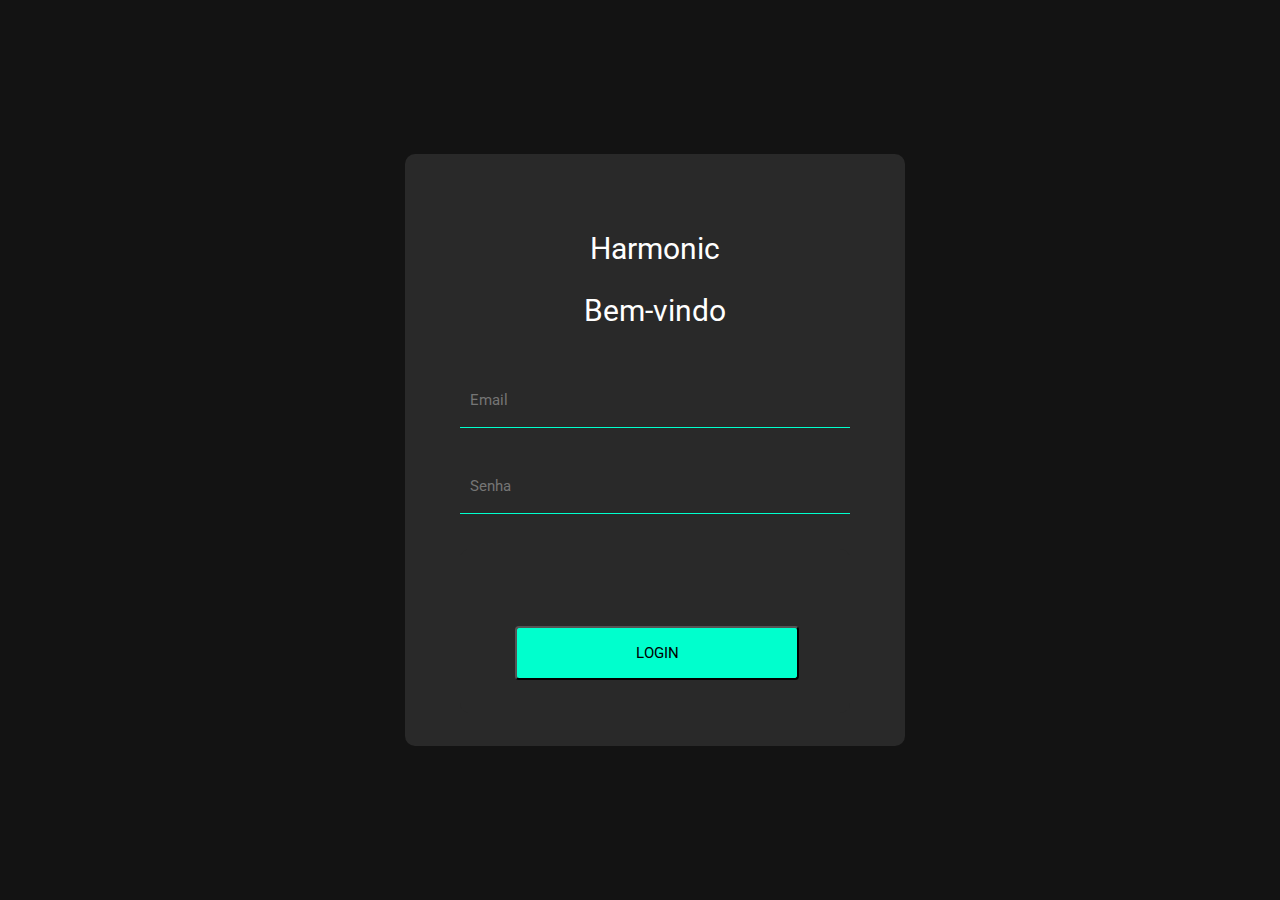
==== login.html @ 8aaf05d6 "primeiro" ====
<!DOCTYPE html>
<html lang="pt-br">
  <head>
    <meta charset="UTF-8" />
    <meta name="viewport" content="width=device-width, initial-scale=1.0" />
    <title>Harmonic Music</title>
    <meta name="description" content="Harmonic Music. Seu site de Músicas" />
    <meta name="author" content="Adrian Melo" />
    <link rel="preconnect" href="https://fonts.googleapis.com" />
    <link rel="preconnect" href="https://fonts.gstatic.com" crossorigin />
    <link
      href="https://fonts.googleapis.com/css2?family=Montserrat:ital,wght@0,100..900;1,100..900&family=Roboto:ital,wght@0,100;0,300;0,400;0,500;0,700;0,900;1,100;1,300;1,400;1,500;1,700;1,900&display=swap"
      rel="stylesheet"
    />
    <link rel="icon" href="" />
    <link rel="stylesheet" href="css/generos.css" />
    <link rel="stylesheet" href="css/bootstrap.min.css" />
    <link
      rel="stylesheet"
      href="https://cdn.jsdelivr.net/npm/bootstrap-icons@1.11.3/font/bootstrap-icons.min.css"
    />
    <link rel="stylesheet" href="/css/login.css">
    <link rel="stylesheet" href="css/fontes.css" />
  </head>
  <body>
    <div class="container-login100">
      <div class="wrap-login100">
        <form action="" method="post" class="login100-form">
          <span class="login100-form-title p-b-26">Harmonic</span>
          <span class="login100-form-title p-b-48">Bem-vindo</span>
          <div class="wrap-input100 validate-input">
            <input
              type="text"
              class="input100"
              name="email"
              placeholder="Email"
            />
          </div>
          <div class="wrap-input100 validate-input">
            <input
              type="password"
              class="input100"
              name="senha"
              placeholder="Senha"
            />
          </div>

          <div class="container-login100-form-btn">
            <div class="wrap-login100">
            <button class="login100-form-btn">Login</button>
            </div>
          </div>
        </form>
      </div>
    </div>
  </body>
</html>
---- css/generos.css ----
.ag-format-container {
    width: 1142px;
    margin: 0 auto;
  }
  
  
  body {
    background-color: #000;
  }
  .ag-courses_box {
    display: -webkit-box;
    display: -ms-flexbox;
    display: flex;
    -webkit-box-align: start;
    -ms-flex-align: start;
    align-items: flex-start;
    -ms-flex-wrap: wrap;
    flex-wrap: wrap;
  
    padding: 50px 0;
  }
  .ag-courses_item {
    -ms-flex-preferred-size: calc(33.33333% - 30px);
    flex-basis: calc(33.33333% - 30px);
  
    margin: 0 15px 30px;
  
    overflow: hidden;
  
    border-radius: 28px;
  }
  .ag-courses-item_link {
    display: block;
    padding: 30px 20px;
    background-color: #121212;
  
    overflow: hidden;
  
    position: relative;
  }
  .ag-courses-item_link:hover,
  .ag-courses-item_link:hover .ag-courses-item_date {
    text-decoration: none;
    color: #FFF;
  }
  .ag-courses-item_link:hover .ag-courses-item_bg {
    -webkit-transform: scale(10);
    -ms-transform: scale(10);
    transform: scale(10);
  }
  .ag-courses-item_title {
    min-height: 87px;
    margin: 0 0 25px;
  
    overflow: hidden;
  
    font-weight: bold;
    font-size: 30px;
    color: #FFF;
  
    z-index: 2;
    position: relative;
  }
  .ag-courses-item_date-box {
    font-size: 18px;
    color: #FFF;
  
    z-index: 2;
    position: relative;
  }
  .ag-courses-item_date {
    font-weight: bold;
    color: #f9b234;
  
    -webkit-transition: color .5s ease;
    -o-transition: color .5s ease;
    transition: color .5s ease
  }
  .ag-courses-item_bg {
    height: 128px;
    width: 128px;
    background-color: #f9b234;
  
    z-index: 1;
    position: absolute;
    top: -75px;
    right: -75px;
  
    border-radius: 50%;
  
    -webkit-transition: all .5s ease;
    -o-transition: all .5s ease;
    transition: all .5s ease;
  }
  .ag-courses_item:nth-child(2n) .ag-courses-item_bg {
    background-color: #3ecd5e;
  }
  .ag-courses_item:nth-child(3n) .ag-courses-item_bg {
    background-color: #e44002;
  }
  .ag-courses_item:nth-child(4n) .ag-courses-item_bg {
    background-color: #952aff;
  }
  .ag-courses_item:nth-child(5n) .ag-courses-item_bg {
    background-color: #cd3e94;
  }
  .ag-courses_item:nth-child(6n) .ag-courses-item_bg {
    background-color: #4c49ea;
  }
  
  
  
  @media only screen and (max-width: 979px) {
    .ag-courses_item {
      -ms-flex-preferred-size: calc(50% - 30px);
      flex-basis: calc(50% - 30px);
    }
    .ag-courses-item_title {
      font-size: 24px;
    }
  }
  
  @media only screen and (max-width: 767px) {
    .ag-format-container {
      width: 96%;
    }
  
  }
  @media only screen and (max-width: 639px) {
    .ag-courses_item {
      -ms-flex-preferred-size: 100%;
      flex-basis: 100%;
    }
    .ag-courses-item_title {
      min-height: 72px;
      line-height: 1;
  
      font-size: 24px;
    }
    .ag-courses-item_link {
      padding: 22px 40px;
    }
    .ag-courses-item_date-box {
      font-size: 16px;
    }
  }
---- css/login.css ----
* {
    margin: 0px;
    padding: 0px;
    box-sizing: border-box;
}

.container-login100 {
    width: 100%;
    min-height: 100vh;
    display: -webkit-box;
    display: -webkit-flex;
    display: -moz-box;
    display: -ms-flexbox;
    display: flex;
    flex-wrap: wrap;
    justify-content: center;
    align-items: center;
    padding: 0 15px;
    background: #131313;
}

.wrap-login100 {
    width: 390px;
    background: #292929;
    border-radius: 10px;
    overflow: hidden;
    padding: 77px 55px 33px 55px;
    /* Removendo as sombras que estão causando o problema */
    box-shadow: none; /* Remove a sombra padrão */
    -moz-box-shadow: none; /* Remove a sombra no Firefox */
    -webkit-box-shadow: none; /* Remove a sombra no Webkit (Chrome, Safari) */
    -o-box-shadow: none; /* Remove a sombra no Opera */
    -ms-box-shadow: none; /* Remove a sombra no Internet Explorer */
}

.login100-form {
    width: 100%;
}

form {
    display: block;
    margin-top: 0em;
    unicode-bidi: isolate;
}

.login100-form-title {
    display: block;
    font-size: 30px;
    color: #ffffff;
    line-height: 1.2;
    text-align: center;
}
.p-b-26 {
    padding-bottom: 26px;
}
* {
    margin: 0px;
    padding: 0px;
    box-sizing: border-box;
}
*, ::after, ::before {
    box-sizing: inherit;
}

.p-b-48 {
    padding-bottom: 48px;
}
* {
    margin: 0px;
    padding: 0px;
    box-sizing: border-box;
}
*, ::after, ::before {
    box-sizing: inherit;
}

.validate-input {
    position: relative;
    width: 100%;
}
.wrap-input100 {
    width: 100%;
    position: relative;
    border-bottom: 1px solid #00FFCD;
    margin-bottom: 35px;
    padding-bottom: 5px; /* Espaço inferior para a borda */
    display: flex; /* Usamos flexbox para alinhar itens dentro do container */
    align-items: center; /* Centraliza verticalmente o conteúdo */
    /* Removendo as sombras que estão causando o problema */
    box-shadow: none; /* Remove a sombra padrão */
    -moz-box-shadow: none; /* Remove a sombra no Firefox */
    -webkit-box-shadow: none; /* Remove a sombra no Webkit (Chrome, Safari) */
    -o-box-shadow: none; /* Remove a sombra no Opera */
    -ms-box-shadow: none; /* Remove a sombra no Internet Explorer */
}
* {
    margin: 0px;
    padding: 0px;
    box-sizing: border-box;
}
*, ::after, ::before {
    box-sizing: inherit;
}

div {
    display: block;
    unicode-bidi: isolate;
}

.input100 {
    font-size: 15px;
    color: #ffffff;
    line-height: 1.2;
    display: block;
    width: 100%;
    height: 45px;
    background: transparent;
    padding: 0 10px;
    border: none; /* Remove qualquer borda do input */
    outline: none; /* Remove a borda ao clicar no input */
    box-sizing: border-box; /* Inclui padding e borda no cálculo da largura e altura */
}


.container-login100-form-btn {
    display: -webkit-box;
    display: -webkit-flex;
    display: -moz-box;
    display: -ms-flexbox;
    display: flex;
    flex-wrap: wrap;
    justify-content: center;
    padding: 0px;
}
* {
    margin: 0px;
    padding: 0px;
    box-sizing: border-box;
}
*, ::after, ::before {
    box-sizing: inherit;
}

div {
    display: block;
    unicode-bidi: isolate;
}

.wrap-login100-form-btn {
    width: 100%;
    display: block;
    position: relative;
    z-index: 1;
    border-radius: 25px;
    overflow: hidden;
    margin: 0 auto;
}
* {
    margin: 0px;
    padding: 0px;
    box-sizing: border-box;
}
*, ::after, ::before {
    box-sizing: inherit;
}

div {
    display: block;
    unicode-bidi: isolate;
}

.login100-form-bgbtn {
    border-radius: 4px;
    position: absolute;
    z-index: -1;
    width: 300%;
    height: 100%;
    background: #a64bf4;
    background: -webkit-linear-gradient(right, #21d4fd, #b721ff, #21d4fd, #b721ff);
    background: -o-linear-gradient(right, #21d4fd, #b721ff, #21d4fd, #b721ff);
    background: -moz-linear-gradient(right, #21d4fd, #b721ff, #21d4fd, #b721ff);
    background: linear-gradient(right, #21d4fd, #b721ff, #21d4fd, #b721ff);
    top: 0;
    left: -100%;
    -webkit-transition: all 0.4s;
    -o-transition: all 0.4s;
    -moz-transition: all 0.4s;
    transition: all 0.4s;
}
* {
    margin: 0px;
    padding: 0px;
    box-sizing: border-box;
}
*, ::after, ::before {
    box-sizing: inherit;
}

div {
    display: block;
    unicode-bidi: isolate;
}


.login100-form-btn {
    border-radius: 4px;
    background-color: #00FFCD;
    font-size: 15px;
    color: #000000;
    line-height: 1.2;
    text-transform: uppercase;
    display: -webkit-box;
    display: -webkit-flex;
    display: -moz-box;
    display: -ms-flexbox;
    display: flex;
    justify-content: center;
    align-items: center;
    padding: 0px;
    width: 100%;
    height: 50px;
}
---- css/fontes.css ----
.navbar{
    font-family: "Montserrat", sans-serif;
  font-optical-sizing: auto;
  font-weight: weight;
  font-style: normal;
}
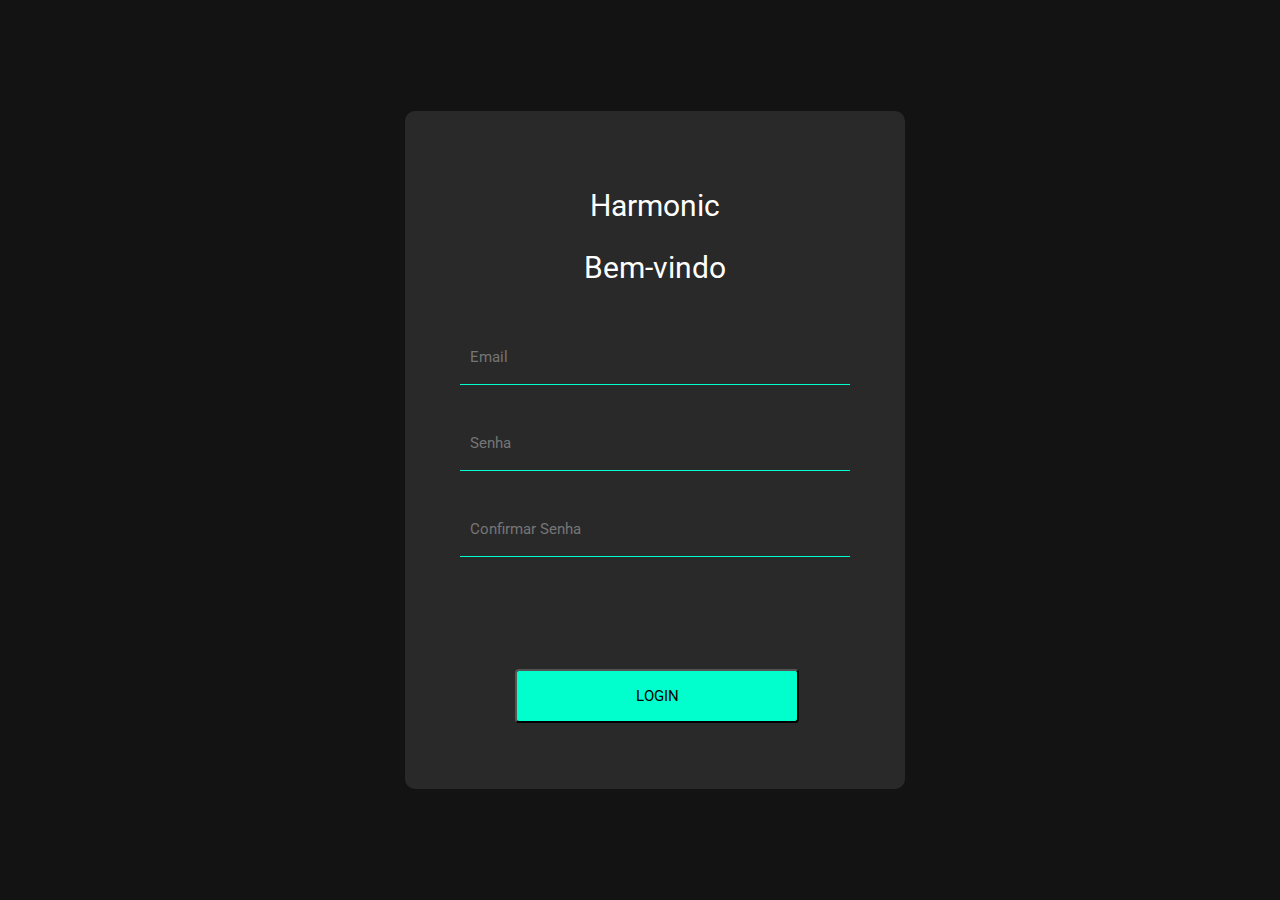
==== commit e014cd2d: "att login" ====
--- a/login.html
+++ b/login.html
@@ -45,6 +45,15 @@
             />
           </div>
 
+          <div class="wrap-input100 validate-input">
+            <input
+              type="password"
+              class="input100"
+              name="senha"
+              placeholder="Confirmar Senha"
+            />
+          </div>
+
           <div class="container-login100-form-btn">
             <div class="wrap-login100">
             <button class="login100-form-btn">Login</button>
